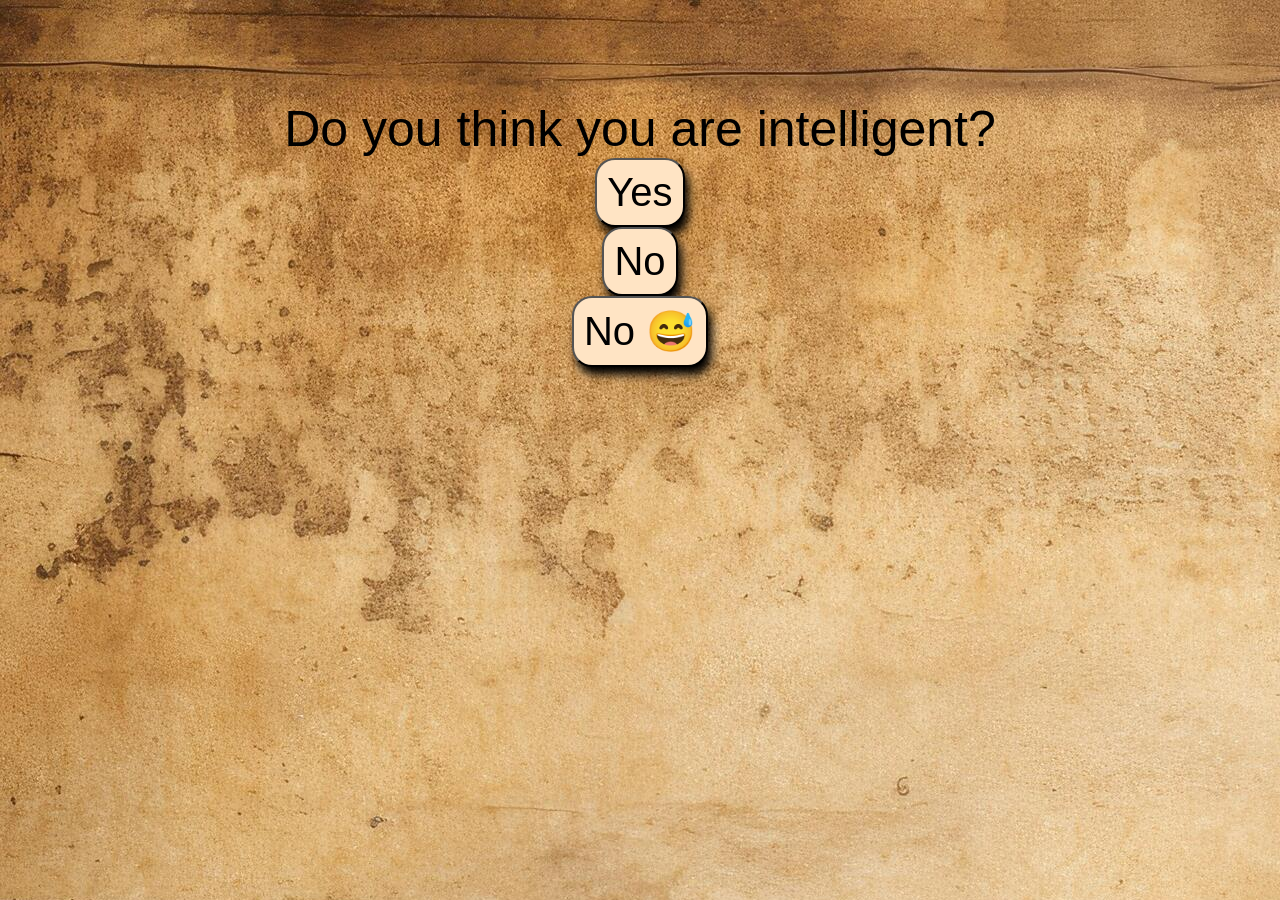
==== index.html @ fd7a8347 "Add files via upload" ====
<!DOCTYPE html>
<html lang="en">
<head>
    <meta charset="UTF-8">
    <meta name="viewport" content="width=device-width, initial-scale=1.0">
    <title>Ansh QnA</title>
    <link rel="stylesheet" href="style.css">

</head>

<body>
    <div class="fy">
        Do you think you are intelligent?
    </div>
    <div id="my">
    <button id="btn">Yes</button>
    </div>
    
    <div id="ly">
    <button id="no"  onclick="window.location.href='new.html'">No</button>
    </div>

<button id="no">No 😅</button>

<script>
const noBtn = document.getElementById("no");

function moveButton() {
    const x = Math.random() * (window.innerWidth - noBtn.offsetWidth - 20);
    const y = Math.random() * (window.innerHeight - noBtn.offsetHeight - 20);

    noBtn.style.position = "fixed";
    noBtn.style.left = x + "px";
    noBtn.style.top = y + "px";
}

// Desktop
noBtn.addEventListener("mouseenter", moveButton);

// Mobile
noBtn.addEventListener("pointerdown", (e) => {
    e.preventDefault();
    moveButton();
});
</script>
</body>
</html>
---- style.css ----
body{
    text-align: center;
    margin-top: 100px;
    font-size: 50px;
    font-family: Impact, Haettenschweiler, 'Arial Narrow Bold', sans-serif;

}
body {
    background-image: url(bghh.jpeg);
}
#btn{
    text-align: center;
    background-color: bisque;
    border-radius: 20px;
    padding: 10px;
    box-shadow: 4px 8px 10px black;
    transition: 0.5s;
}
#no{
    text-align: center;
    background-color: bisque;
    border-radius: 20px;
    padding: 10px;
    box-shadow: 4px 8px 10px black;
    transition: 1s;
}
#btn{
    display: inline-block;
}
#no{
    display: inline-block;
}
#no:hover{
    background-color: green;
    box-shadow: 0px 16px 20px black;
}
button{
    font-size: 40px;
}
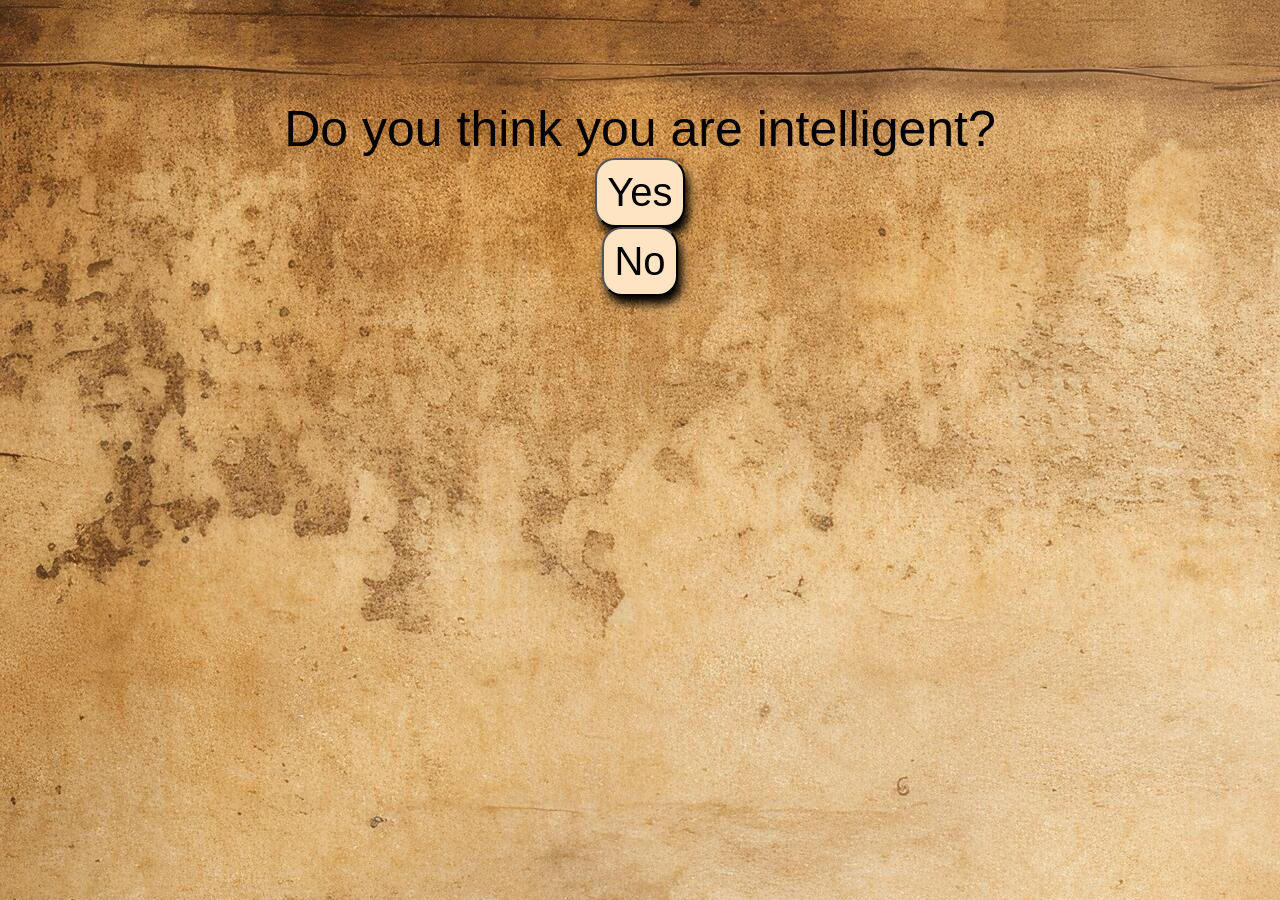
==== commit 82e1d806: "Update index.html" ====
--- a/index.html
+++ b/index.html
@@ -20,10 +20,8 @@
     <button id="no"  onclick="window.location.href='new.html'">No</button>
     </div>
 
-<button id="no">No 😅</button>
-
 <script>
-const noBtn = document.getElementById("no");
+const noBtn = document.getElementById("my");
 
 function moveButton() {
     const x = Math.random() * (window.innerWidth - noBtn.offsetWidth - 20);
@@ -44,4 +42,4 @@
 });
 </script>
 </body>
-</html>+</html>
